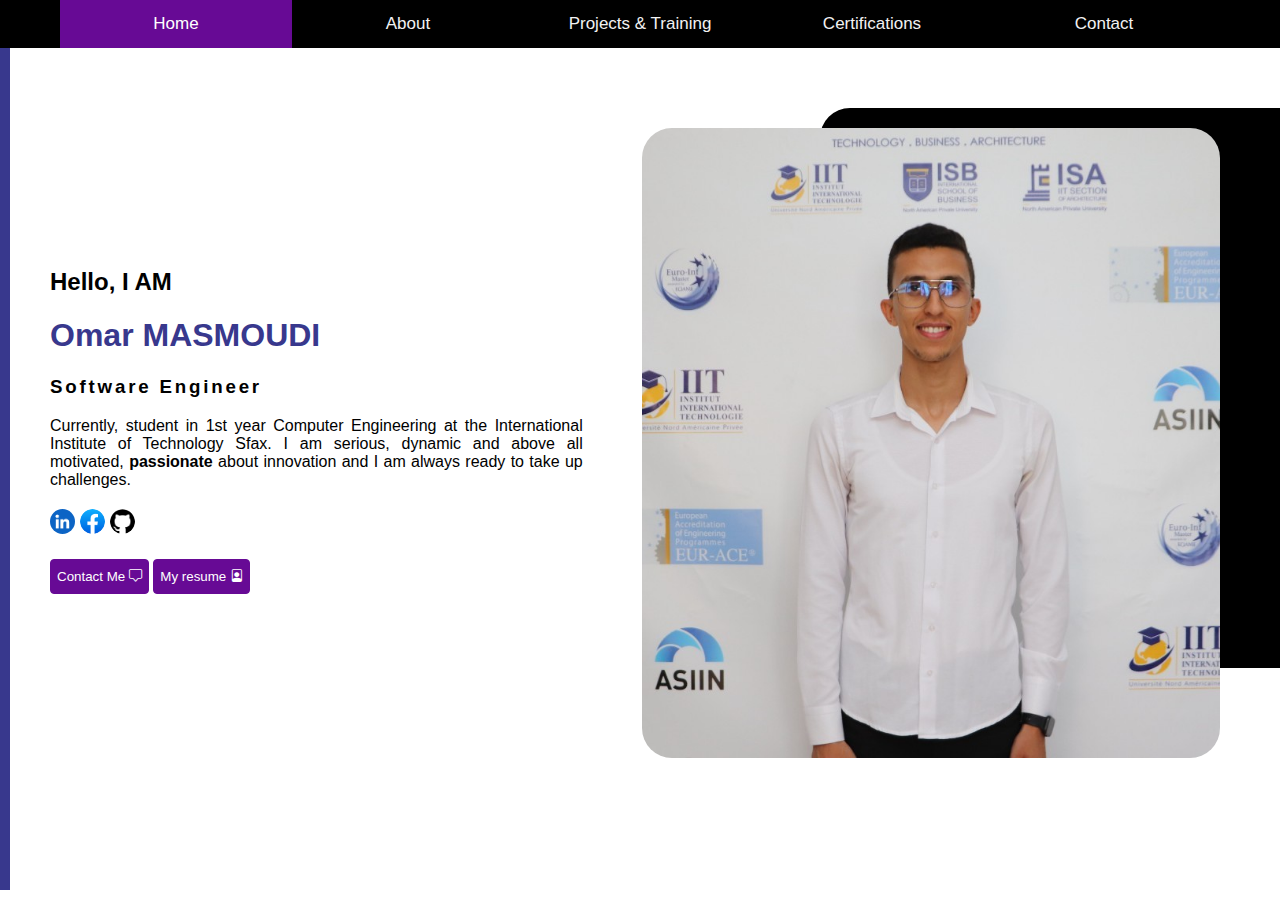
==== index.html @ fc0929e6 "version3" ====
<!DOCTYPE html>
<html lang="en">
<head>
    <meta charset="UTF-8">
    <meta http-equiv="X-UA-Compatible" content="IE=edge">
    <meta name="viewport" content="width=device-width, initial-scale=1.0">
    <title>Document</title>
    <link rel='stylesheet' href='accueil.css' >
    <link rel="stylesheet" href="https://cdn.jsdelivr.net/npm/bootstrap-icons@1.3.0/font/bootstrap-icons.css">

</head>
<body>
    <div class="nav">
        <a class="active" href="./accueil.html">Home</a>
        <a href="./pages/about.html">About</a>
        <a href="./pages/project.html">Projects & Training</a>
        <a  href="./pages/certification.html">Certifications</a>
        <a href="./pages/contact.html">Contact</a>
    </div>
    <div class="dec"></div>

    <div class="acceuil">
    <div class="left">
    <div class="name">
        <h2>Hello, I AM</h2>
    <h1>Omar MASMOUDI</h1>
    </div>
    <div class="titre">
    <h3>Software Engineer</h3>
    </div>
    <div class="description">
        Currently, student in 1st year Computer Engineering at the International Institute of Technology Sfax.
I am serious, dynamic and above all motivated,<b> <a style="text-decoration: none; color: black;"href="./pages/passion.html"> passionate </a></b>about innovation and I am always ready to take up challenges.
    </div>
    <div class="social">
        <a href="https://www.linkedin.com/in/omar-masmoudi/" ><img src="images/linkedin.png" alt=""class="icon"></a>
        <a href="https://www.facebook.com/omar.masmoudi.125"><img src="images/fb.png" alt=""class="icon"></a>
        <a href="https://github.com/Omar2788"><img  src="images/github.png" alt=""class="icon"></a>
    </div>
    <div class="butt">
        <a href="./pages/contact.html"><button>  Contact Me <i class="bi bi-chat-square"></i></button></a>
        <a href="./images/CV_omar_masmoudi.pdf" download="resume"><button>  My resume <i class="bi bi-file-person"></i></button></a>
        
    </div>
    </div>
    <div class="right">
        <div class="i-bg"></div>
        <div class="image">
        <img class="imgg" src="images/pdp.jpeg" alt=""></div>
    </div>
</div>
</body>
</html>
---- accueil.css ----
body{
    margin: 0;
    font-family: Arial, Helvetica, sans-serif;
    background-color: rgb(255, 255, 255);
    color: rgb(0, 0, 0);
}
/*navbar*/
.logo{
    float: left;
}
.nav {
    overflow: hidden;
    background-color:black;
    margin: 0px 0px 0px 0px;
    display: flex;
    justify-content: center;
}
.nav a {
    float: right;
    color: #f2f2f2;
    text-align: center;
    padding: 14px 16px;
    text-decoration: none;
    font-size: 17px;
    width: 200px;
}
.nav a:hover {
    background-color: white;
    color: black;
}
.nav a.active {
    background-color:rgb(103, 10, 149) ;
    color: white;
}
/*end navbar*/
.left{
    width: 50%;
    height: 100%;
    margin: 200px 0px 0px 50px;
}
.name h1{
    color: #38388d;
}
.description{
    text-align: justify;
    width: 90%;
    margin: 0px 0px 20px 0px;
}
.icon{
    border-radius: 50% ;
    margin-right: 5px;
    height: 25px;
    width: 25px;
}
.social{
    height: 50px;
    width: 100px;
    display: flex;
}
.butt button{
background-color: rgb(103, 10, 149);
height: 35px;
cursor: pointer;
border: solid 1px rgb(103, 10, 149);
border-radius: 4px;
color: white;
}
.acceuil{
    display: flex;
}
.dec{
    width: 10px;
    height: 93.5%;
    background-color: #38388d;
    position: absolute;
}
.right{
    
    
    top: 80px;
    height: 100%;
    justify-content: center;
    position: relative;

}
.i-bg{
    background-color: rgb(0, 0, 0);
    right: -40px;
    position: absolute;
    width: 500px;
    height: 560px;
    border-radius: 30px;
    top: -20px;
}
.image{
    border-radius: 30px;
    height: 70vh;
    overflow: hidden;
    position: relative;
    /* width: 60%; */
    margin-right: 60px;
   
}
.imgg{
    height: 100%;
    object-fit: cover;
    width: 100%;
}

.titre h3 {
   
    overflow: hidden; 
    white-space: nowrap; 
    letter-spacing: .15em; 
    animation: 
      typing 3s steps(30)
  }
  .description{
    /*animation: 
      typing 10s steps(30,end)*/
}
  @keyframes typing {
    from { width: 0 }
    to { width: 200px }
  }
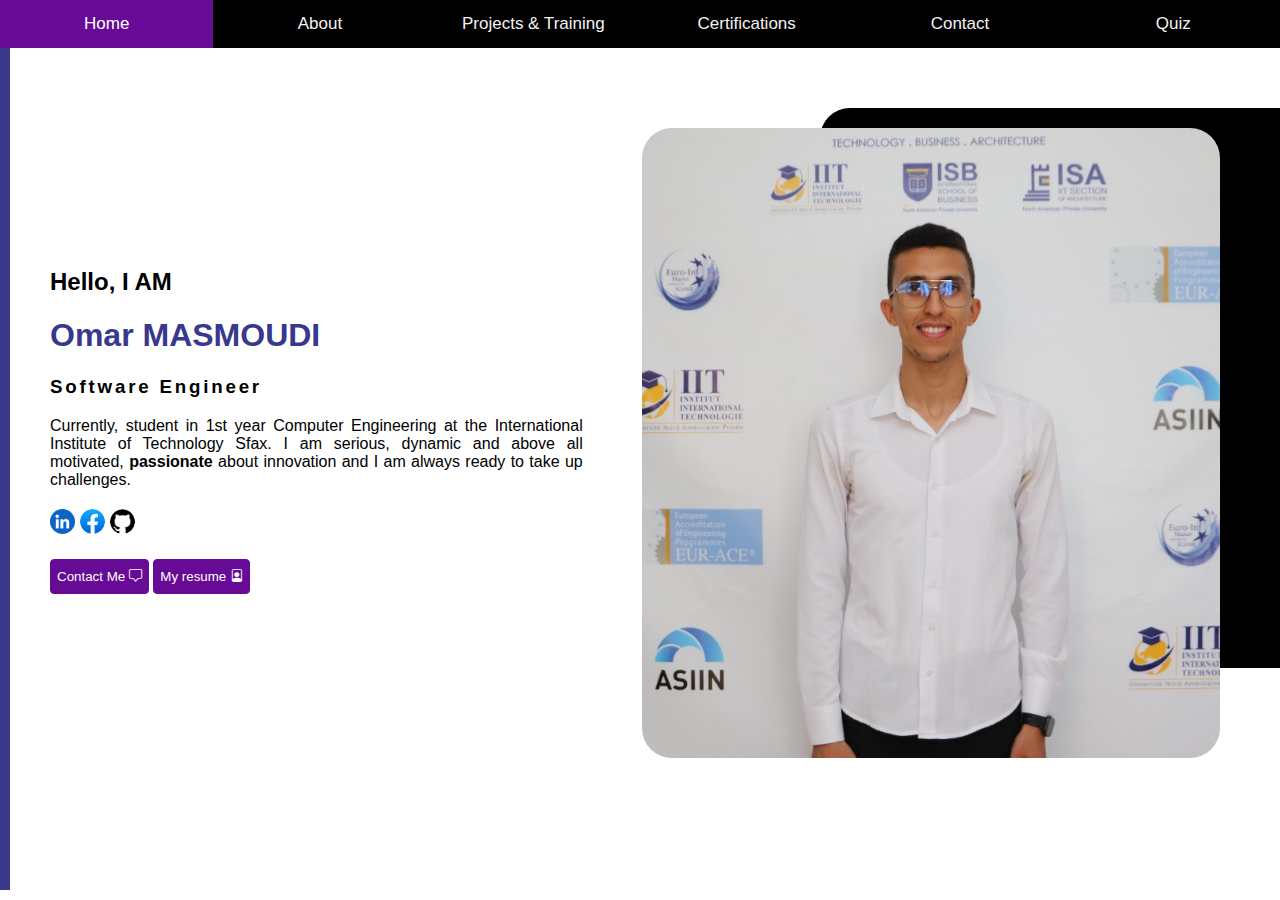
==== commit 2fdfb445: "version4.0" ====
--- a/index.html
+++ b/index.html
@@ -11,11 +11,12 @@
 </head>
 <body>
     <div class="nav">
-        <a class="active" href="./accueil.html">Home</a>
+        <a class="active" href="./index.html">Home</a>
         <a href="./pages/about.html">About</a>
         <a href="./pages/project.html">Projects & Training</a>
         <a  href="./pages/certification.html">Certifications</a>
         <a href="./pages/contact.html">Contact</a>
+        <a href="./quiz.html">Quiz</a>
     </div>
     <div class="dec"></div>
 
